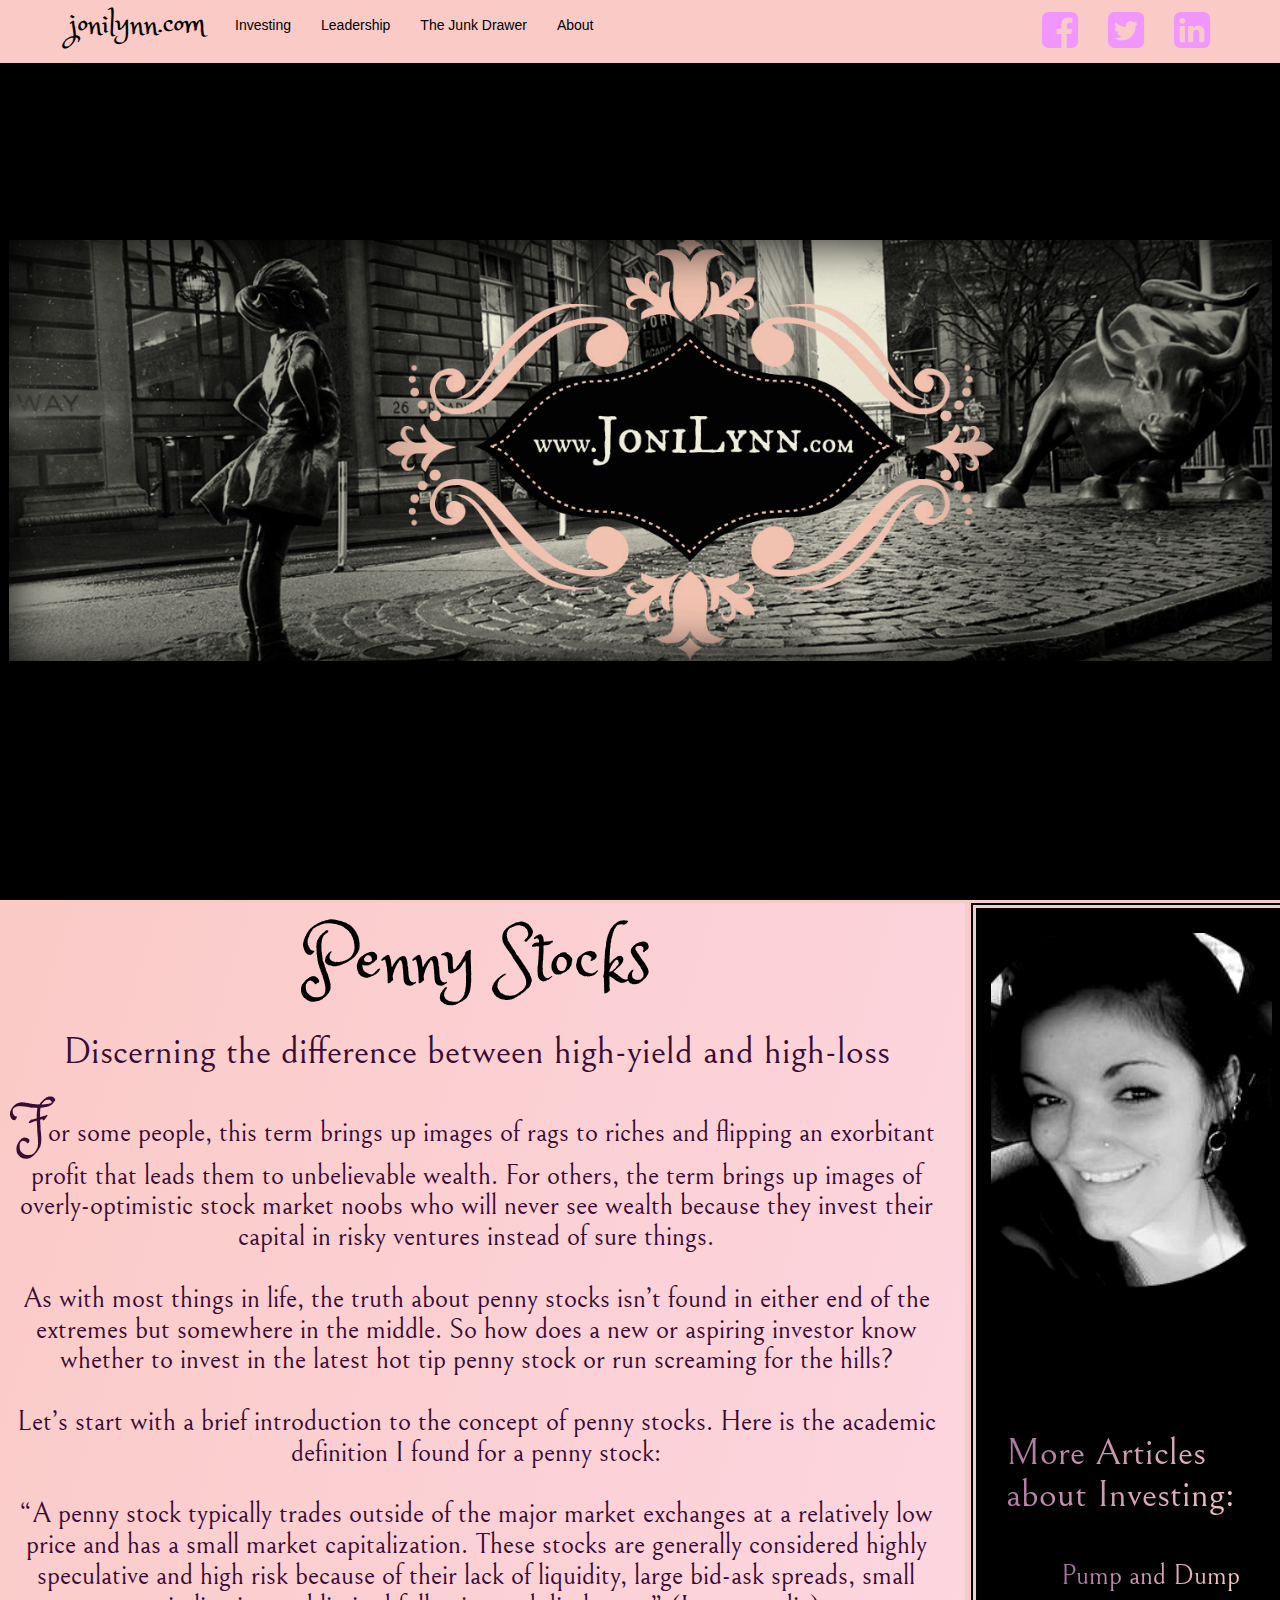
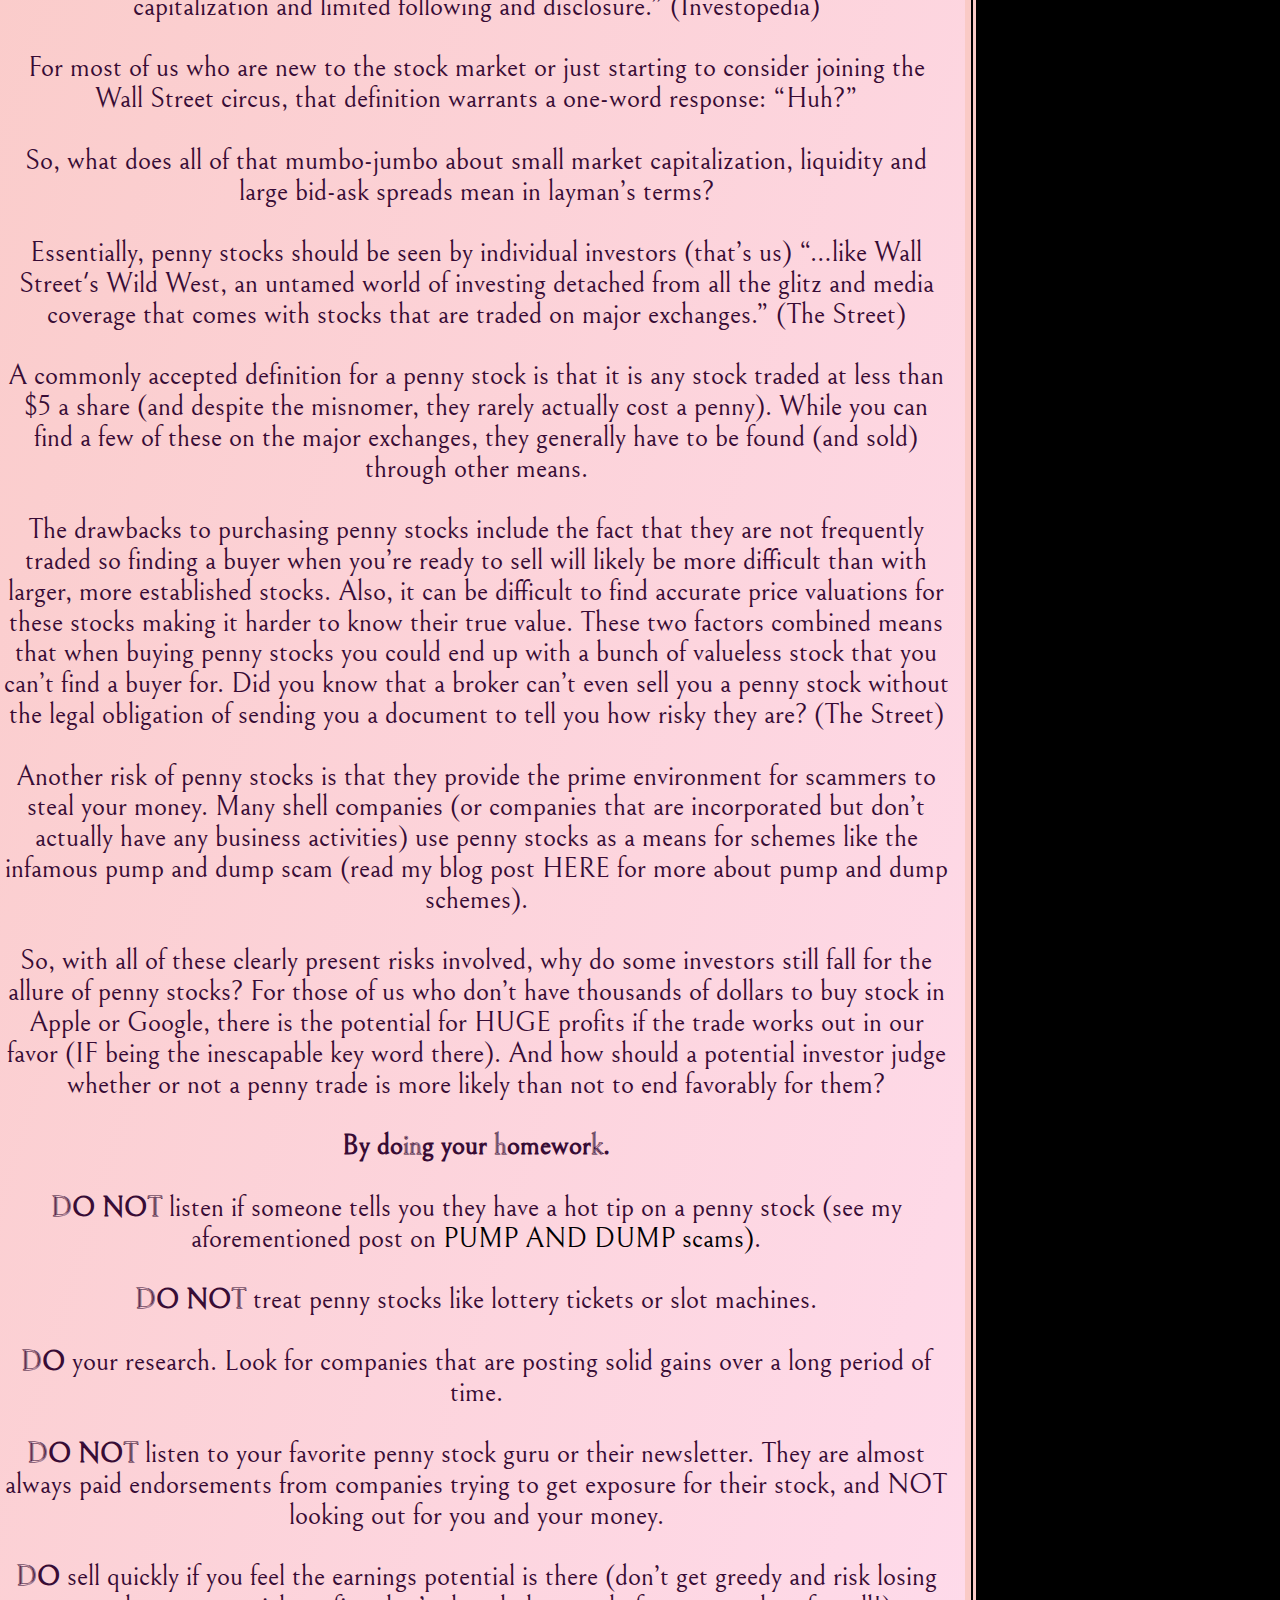
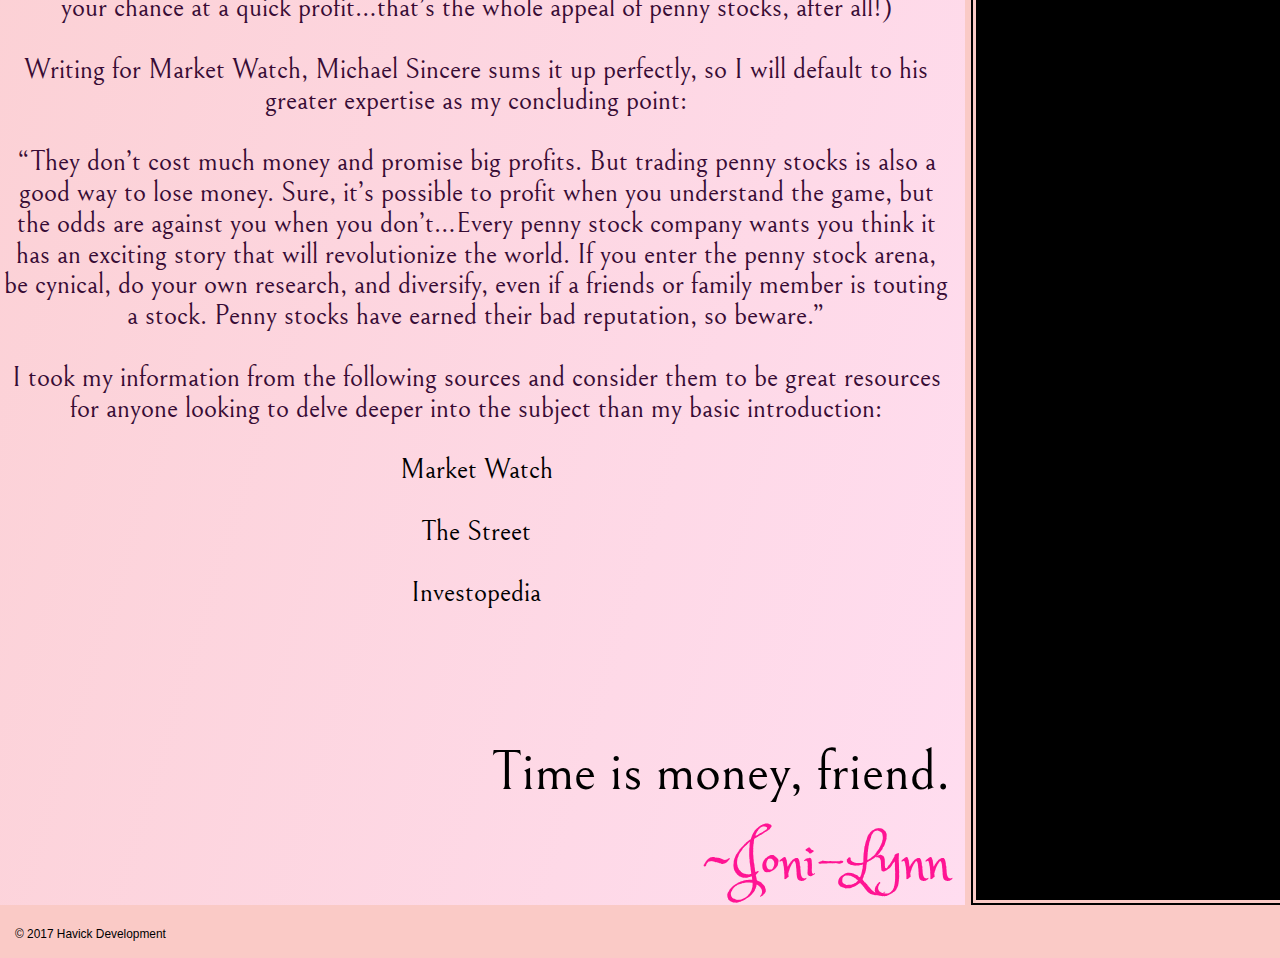
==== investing.html @ 5484510c "initial push of website to gh" ====
<!--
,,             ,,   ,        ,,                 ,,                       ,,   
||           ' ||  ||        ||                 ||      _   ;     '      ||   
||/|, \\ \\ \\ || =||=       ||/|, '\\/\\       ||/\\  < \, \\/\ \\  _-_ ||/\ 
|| || || || || ||  ||        || ||  || ;'       || ||  /-|| || | || ||   ||_< 
|| |' || || || ||  ||        || |'  ||/         || || (( || || | || ||   || | 
\\/   \\/\\ \\ \\  \\,       \\/    |/          \\ |/  \/\\ \\/  \\ \\,/ \\,\ 
                                   (              _/                          
                                    -_-                                       -->


<!DOCTYPE html>
<html lang="en">
  <head>
    <meta charset="utf-8">
    <meta http-equiv="X-UA-Compatible" content="IE=edge">
    <meta name="viewport" content="width=device-width, initial-scale=1">
    <!-- The above 3 meta tags *must* come first in the head; any other head content must come *after* these tags -->
    <meta name="description" content="">
    <meta name="author" content="">
    <link rel="icon" href="img/favicon.ico">

    <title>Joni-Lynn</title>

    <!-- Bootstrap core CSS -->
   <link href="https://maxcdn.bootstrapcdn.com/bootstrap/3.3.7/css/bootstrap.min.css" rel="stylesheet" integrity="sha384-BVYiiSIFeK1dGmJRAkycuHAHRg32OmUcww7on3RYdg4Va+PmSTsz/K68vbdEjh4u" crossorigin="anonymous">

    <!-- IE10 viewport hack for Surface/desktop Windows 8 bug -->
    <link href="css/ie10-viewport-bug-workaround.css" rel="stylesheet">

    <!-- Custom styles for this template -->
    <link href="css/about.css" rel="stylesheet">
    <link href="https://maxcdn.bootstrapcdn.com/font-awesome/4.7.0/css/font-awesome.min.css" rel="stylesheet" integrity="sha384-wvfXpqpZZVQGK6TAh5PVlGOfQNHSoD2xbE+QkPxCAFlNEevoEH3Sl0sibVcOQVnN" crossorigin="anonymous"> 
    <link href="https://fonts.googleapis.com/css?family=Bellefair|Special+Elite|Shadows+Into+Light|Princess+Sofia" rel="stylesheet">
  
  </head>

  <body>
    <nav class="navbar navbar-fixed-top navbar-light">
      <div class="container">
        <div class="navbar-header">
          <button type="button" class="navbar-toggle collapsed" data-toggle="collapse" data-target="#navbar" aria-expanded="false" aria-controls="navbar">
            <span class="sr-only">Toggle navigation</span>
            <span class="icon-bar"></span>
            <span class="icon-bar"></span>
            <span class="icon-bar"></span>
          </button>
          <a class="navbar-brand" href="index.html">jonilynn.com</a>
        </div>
        <div id="navbar" class="collapse navbar-collapse">
          <ul class="nav navbar-nav">
            <li><a href="investing.html">Investing</a></li>
            <li><a href="leadership.html" class="active">Leadership</a></li>
            <li><a href="junkdrawer.html">The Junk Drawer</a></li>
            <li><a href="about.html">About</a></li>
          </ul>
             <ul class="nav navbar-nav navbar-right social">
                <li><a href="https://www.facebook.com/joni.mars.71" target="_blank"><i class="fa fa-lg fa-facebook-square fa-3x"></i></a></li>
                <li><a href="https://twitter.com/jonilynnmars?lang=en" target="_blank"><i class="fa fa-lg fa-twitter-square fa-3x"></i></a></li>
                <li><a href="https://www.linkedin.com/in/joni-mars-4b9910145/" target="_blank"><i class="fa fa-lg fa-linkedin-square fa-3x"></i></a></li>
            </ul>
        </div><!-- /.nav-collapse -->
      </div><!-- /.container -->
    </nav><!-- /.navbar -->
      
    <div class="site-container">
        <div class="land">

            
        </div>
        <div class = "row">
        <div class="col-lg-9 col-sm-12 main faded">

            <h1 class = "text-center about">Penny Stocks</h1>
            <h2 class = "text-center header">Discerning the difference between high-yield and high-loss<br />
           
           
            <p class="intro text-center">
  For some people, this term brings up images of rags to riches and flipping an exorbitant profit that leads them to unbelievable wealth.  For others, the term brings up images of overly-optimistic stock market noobs who will never see wealth because they invest their capital in risky ventures instead of sure things.  <br><br>
  As with most things in life, the truth about penny stocks isn’t found in either end of the extremes but somewhere in the middle.  So how does a new or aspiring investor know whether to invest in the latest hot tip penny stock or run screaming for the hills?<br><br>
  Let’s start with a brief introduction to the concept of penny stocks.  Here is the academic definition I found for a penny stock:<br><br>
    “A penny stock typically trades outside of the major market exchanges at a relatively       low price and has a small market capitalization. These stocks are generally considered      highly speculative and high risk because of their lack of liquidity, large bid-ask spreads,       small capitalization and limited following and disclosure.” (Investopedia)<br><br>
  For most of us who are new to the stock market or just starting to consider joining the Wall Street circus, that definition warrants a one-word response: “Huh?”<br><br>
  So, what does all of that mumbo-jumbo about small market capitalization, liquidity and large bid-ask spreads mean in layman’s terms?<br><br>
  Essentially, penny stocks should be seen by individual investors (that’s us) “…like Wall Street's Wild West, an untamed world of investing detached from all the glitz and media coverage that comes with stocks that are traded on major exchanges.” (The Street)  <br><br>
  A commonly accepted definition for a penny stock is that it is any stock traded at less than $5 a share (and despite the misnomer, they rarely actually cost a penny).  While you can find a few of these on the major exchanges, they generally have to be found (and sold) through other means.<br><br>
  The drawbacks to purchasing penny stocks include the fact that they are not frequently traded so finding a buyer when you’re ready to sell will likely be more difficult than with larger, more established stocks.  Also, it can be difficult to find accurate price valuations for these stocks making it harder to know their true value.  These two factors combined means that when buying penny stocks you could end up with a bunch of valueless stock that you can’t find a buyer for.  Did you know that a broker can’t even sell you a penny stock without the legal obligation of sending you a document to tell you how risky they are? (The Street)<br><br>
  Another risk of penny stocks is that they provide the prime environment for scammers to steal your money.  Many shell companies (or companies that are incorporated but don’t actually have any business activities) use penny stocks as a means for schemes like the infamous pump and dump scam (read my blog post HERE for more about pump and dump schemes).  <br><br>
  So, with all of these clearly present risks involved, why do some investors still fall for the allure of penny stocks?  For those of us who don’t have thousands of dollars to buy stock in Apple or Google, there is the potential for HUGE profits if the trade works out in our favor (IF being the inescapable key word there).
  And how should a potential investor judge whether or not a penny trade is more likely than not to end favorably for them?  <br><br>
  <strong>By doing your homework.</strong><br><br>
  <strong>DO NOT</strong> listen if someone tells you they have a hot tip on a penny stock (see my   aforementioned post on <a href="../blog/pennystocks.html"> PUMP AND DUMP scams)</a>.<br><br>
  <strong>DO NOT</strong> treat penny stocks like lottery tickets or slot machines.  <br><br>
  <strong>DO</strong> your research.  Look for companies that are posting solid gains over a long period of time.<br><br>
  <strong>DO NOT</strong> listen to your favorite penny stock guru or their newsletter.  They are almost always  paid endorsements from companies trying to get exposure for their stock, and NOT looking out  for you and your money.<br><br>
  <strong>DO</strong> sell quickly if you feel the earnings potential is there (don’t get greedy and risk losing your  chance at a quick profit…that’s the whole appeal of penny stocks, after all!)<br><br>
  Writing for Market Watch, Michael Sincere sums it up perfectly, so I will default to his greater expertise as my concluding point:<br><br>
    “They don’t cost much money and promise big profits. But trading penny stocks is also a good way to lose money.  Sure, it’s possible to profit when you understand the game, but the odds are against you when you don’t…Every penny stock company wants you think it has an exciting story that will revolutionize the world. If you enter the penny stock arena, be cynical, do your own research, and diversify, even if a friends or family  member is touting a stock. Penny stocks have earned their bad reputation, so beware.”<br><br>


 I took my information from the following sources and consider them to be great resources for anyone looking to delve deeper into the subject than my basic introduction:<br><br>
<a href="http://www.marketwatch.com/story/10-ways-to-trade-penny-stocks-2012-02-03" target="_blank">Market Watch</a><br><br>
<a href="https://www.thestreet.com/story/11260181/2/penny-stocks.html" target="_blank"> The Street</a><br><br>
<a href="http://www.investopedia.com/terms/p/pennystock.asp" target="_blank">Investopedia</a><br><br>

 
  
  
  <br><br>  
            
                <h2 class="pull-right sig" style="color:black; font-family:Bellefair;">Time is money, friend.</h2>
            <h1 class="pull-right sig">~Joni-Lynn</h1>
 
            
        </div>
        <div class = "col-lg-3 right hidden-xs" align="center" >
            <img src="img/jonibw.jpg" class="img-responsive resize">
            
            <div class = "col-lg-12 text-center promo">
                <h1 class=" promo fadedtextreverse">
                        More Articles about Investing:</h1>
                <div class="col-lg-12 title"  >
                    <ul>
                    <a href="blog/investing/pumpndump.html">
                        <li><h2 class="promo-sub fadedtextreverse text-center">Pump and Dump</h2></li>
                 </a>
                         <!-- <a href="#">
                        <li><h2 class="promo-sub fadedtextreverse text-center">Another Title</h2></li>
                 </a>
                         <a href="#">
                        <li><h2 class="promo-sub fadedtextreverse text-center">Another Title</h2></li>
                 </a>
                         <a href="#">
                        <li><h2 class="promo-sub fadedtextreverse text-center">Another Title</h2></li>
                 </a>
                         <a href="#">
                        <li><h2 class="promo-sub fadedtextreverse text-center">Another Title</h2></li>
                 </a>
                         <a href="#">
                        <li><h2 class="promo-sub fadedtextreverse text-center">Another Title</h2></li>
                 </a>
                         <a href="#">
                        <li><h2 class="promo-sub fadedtextreverse text-center">Another Title</h2></li>
                 </a> -->
                    </ul>
                </div>
        
                
            </div>
        </div>
            
        </div> <!--row-->
     

      <footer>
        <small>&copy; 2017 Havick Development</small>
      </footer>

    </div><!--/.container-->


    <!-- Bootstrap core JavaScript
    ================================================== -->
    <!-- Placed at the end of the document so the pages load faster -->
    <script src="https://ajax.googleapis.com/ajax/libs/jquery/1.12.4/jquery.min.js"></script>
    <script>window.jQuery || document.write('<script src="../../assets/js/vendor/jquery.min.js"><\/script>')</script>
    <script src="https://maxcdn.bootstrapcdn.com/bootstrap/3.3.7/js/bootstrap.min.js" integrity="sha384-Tc5IQib027qvyjSMfHjOMaLkfuWVxZxUPnCJA7l2mCWNIpG9mGCD8wGNIcPD7Txa" crossorigin="anonymous"></script>
   
     <script src="js/havick.js"></script>
  </body>
</html>
---- css/ie10-viewport-bug-workaround.css ----
@-ms-viewport     { width: device-width; }
@-o-viewport      { width: device-width; }
@viewport         { width: device-width; }
---- css/about.css ----
/*
,,             ,,   ,        ,,                 ,,                       ,,   
||           ' ||  ||        ||                 ||      _   ;     '      ||   
||/|, \\ \\ \\ || =||=       ||/|, '\\/\\       ||/\\  < \, \\/\ \\  _-_ ||/\ 
|| || || || || ||  ||        || ||  || ;'       || ||  /-|| || | || ||   ||_< 
|| |' || || || ||  ||        || |'  ||/         || || (( || || | || ||   || | 
\\/   \\/\\ \\ \\  \\,       \\/    |/          \\ |/  \/\\ \\/  \\ \\,/ \\,\ 
                                   (              _/                          
                                    -_-                                       
*/



body {


color: black;
background: black;}

footer {
  padding: 15px;
    background: #facac6;
}




.fd-fade1 {
  width: 240px;
  height: 240px;
  background-image: url(../img/jonibw.jpg)
}
.fd-fade2 {
  width: 240px;
  height: 160px;
  background-image: url(http://i.imgur.com/l1YVUSu.jpg)
}
.fd-fade3 {
  width: 240px;
  height: 152px;
  background-image: url(http://i.imgur.com/6XO7ueG.jpg)
}

/*hide all the images, so background image shows*/
img.fd-img1 {
  display: none;
}
img.fd-img2 {
  display: none;
}
img.fd-img3 {
  display: none;
}

.land{
    background:url('../img/land.jpg')no-repeat center center fixed;
   
    height:100vh;
}



.main{
   

    border-style:solid;
    border-color: #facac6;
}

.right{
    background:black;
    height:inherit;
    border: 8px;
    border-color: #facac6;
    border-style:double;
    color:aliceblue;
    padding-top: 25px;
    
}

p {
  padding-top:25px;
  font-family: 'Bellefair', serif;
    font-size: 28px;
}



@keyframes move {
0%  { top: 0px; }
20% { top: -50px; }
40% { top: -100px; }
60% { top: -150px; }
80% { top: -200px; }
}

p.intro::first-letter{
    font-family: "Princess Sofia";
    font-size:200%;
    padding-top:10px;
    padding-bottom: 10px;
    
}

.sig{
    font-family: "Princess Sofia";
    font-size: 56px;
    text-align: right;
    color:deeppink;
}

.about{
    font-family: "Princess Sofia",cursive;
    font-size:72px;
    
}

.header{
    font-family:"Bellefair",cursive;
    font-size: 38px;
    color: #380c35;
    
}

.row {
  display: -webkit-box;
  display: -webkit-flex;
  display: -ms-flexbox;
  display:         flex;
  flex-wrap: wrap;
}
.row > [class*='col-'] {
  display: flex;
  flex-direction: column;
}

.navbar{
    background: #facac6;
    
}

a {
    color:black;
}

.navbar-brand{
    font-family: "Princess Sofia", cursive;
    text-align: left;
    font-size:32px;
}

.active{
    background:#facac6;
}

 a:hover{
background:#facac6;
    color:black;
     text-decoration: none;
}

ul.nav a:hover { 
    color: black; 
    background:#facac6;
}

.promo  {
    font-family:"Bellefair", cursive;
    font-size:38px;
    padding-top:50px;
    color:black;
    text-align:left;
    
}

.promo-sub  {
    font-family:"Bellefair", cursive;
    font-size:28px;
    border-bottom: solid;
    color:black;
    text-align:left;
}
ul.nav a:visited{
    background:#facac6;
    color:black;
     text-decoration: none;
    box-shadow: none;
}

ul.nav.social a, ul.nav.social a:active  {
    color:#f196ff;
    background:none;
    
} 
ul.nav.social a:hover { 
     
    background:none;
}
 
.social .fa-facebook-square:hover {
    color: #4060A5;
}

.social .fa-twitter-square:hover {
    color: #00ABE3;
}

.social .fa-linkedin-square:hover {
    color: #0075B5;
}

.promo a, .promo a:hover, .promo a:active  {
    color:black;
    background:none;
}

.faded{
    
  background: #facac6; 
  background: -webkit-linear-gradient(left top, #facac6, #ffddf0); /* For Safari 5.1 to 6.0 */
  background: -o-linear-gradient(bottom right, #ffddf0, #facac6); /* For Opera 11.1 to 12.0 */
  background: -moz-linear-gradient(bottom right, #ffddf0, #facac6); /* For Firefox 3.6 to 15 */
  background: linear-gradient(to bottom right, #facac6, #ffddf0); /* Standard syntax */
}

.faded-reverse{
  background: #facac6; 
  background: -webkit-linear-gradient(left top, #ffddf0, #facac6); /* For Safari 5.1 to 6.0 */
  background: -o-linear-gradient(bottom right, #facac6,#ffddf0); /* For Opera 11.1 to 12.0 */
  background: -moz-linear-gradient(bottom right, #facac6, #ffddf0); /* For Firefox 3.6 to 15 */
  background: linear-gradient(to bottom right,#ffddf0, #facac6); /* Standard syntax */
}

.fadedtextreverse{
    
  background:  -webkit-linear-gradient(left top, #a36d9f, #facac6);
  -webkit-background-clip: text;
  -webkit-text-fill-color: transparent;
}

.fadedtext{
  background: -webkit-linear-gradient(left top, #facac6, black);
  -webkit-background-clip: text;
  -webkit-text-fill-color: transparent;
}

.title{
    
    border:8px;  
    border-color: #facac6;
}

.right > ul > li > a:hover{
    background:white;
}
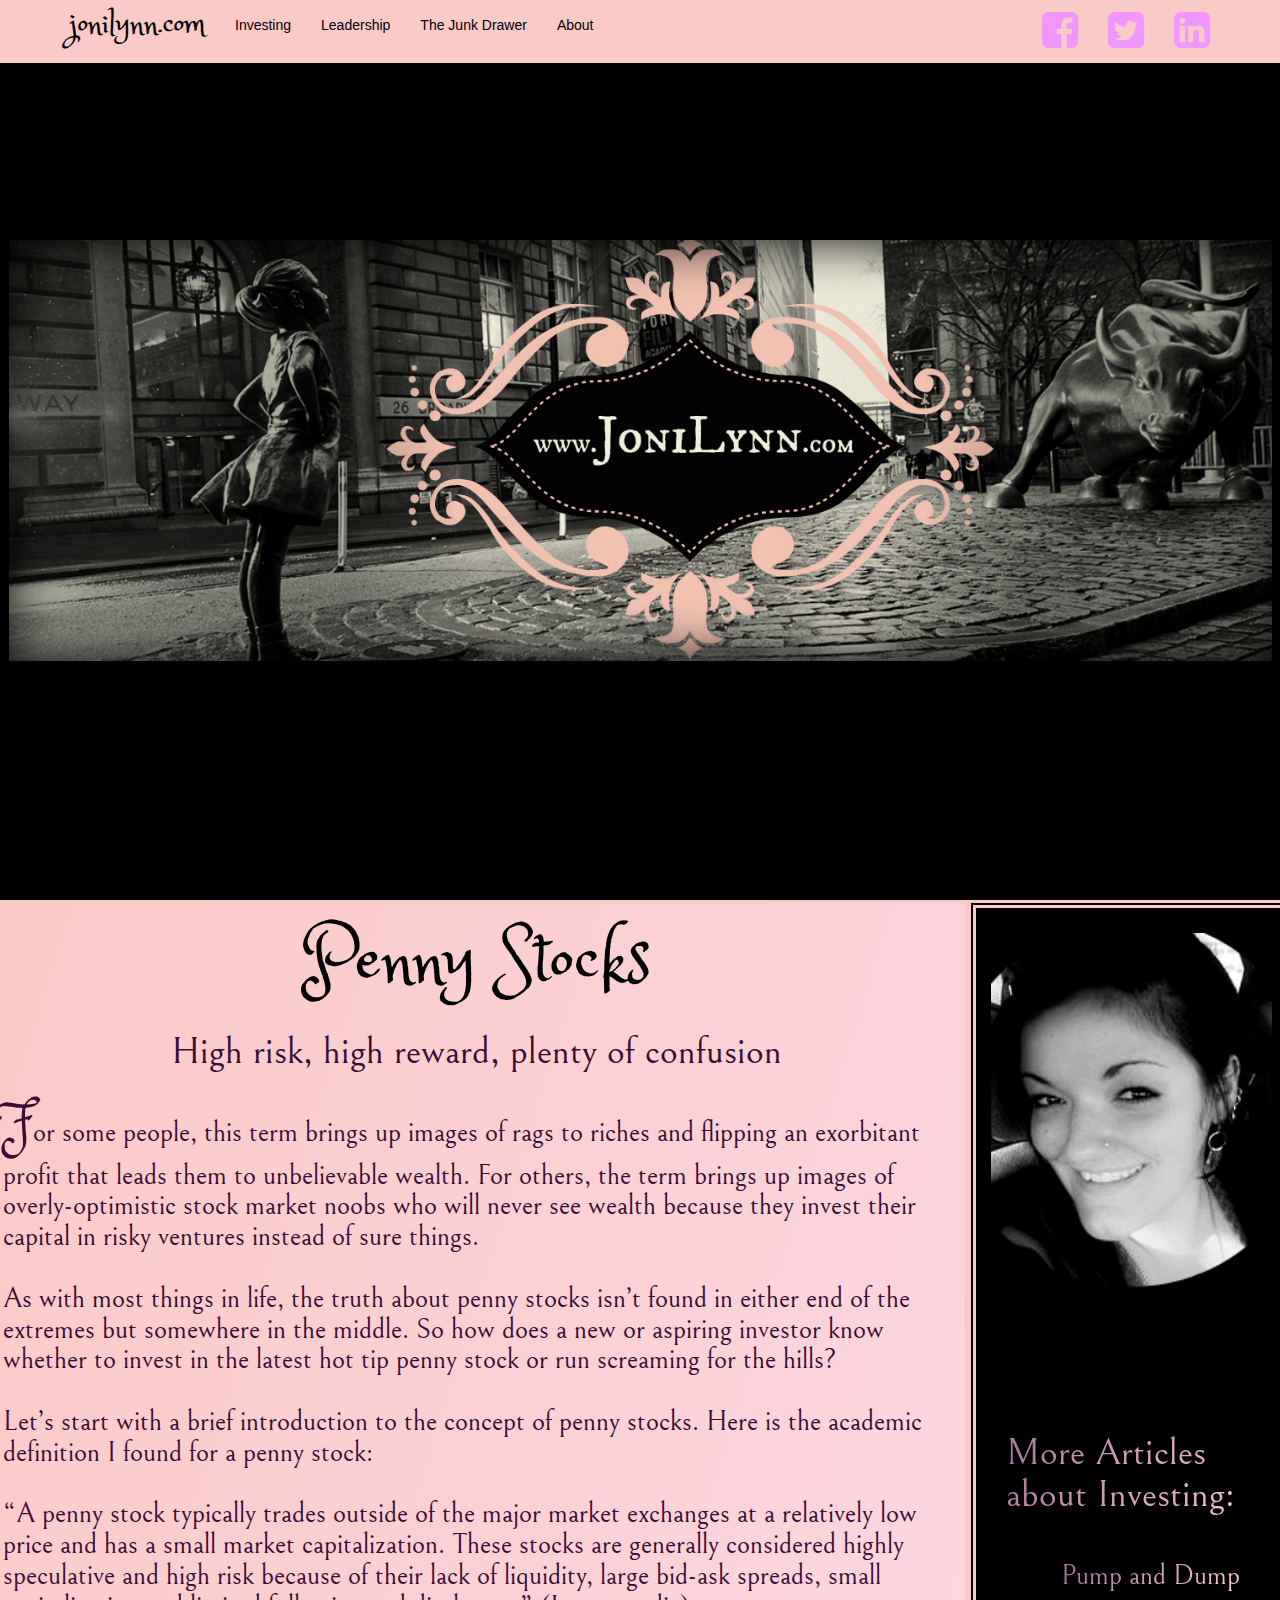
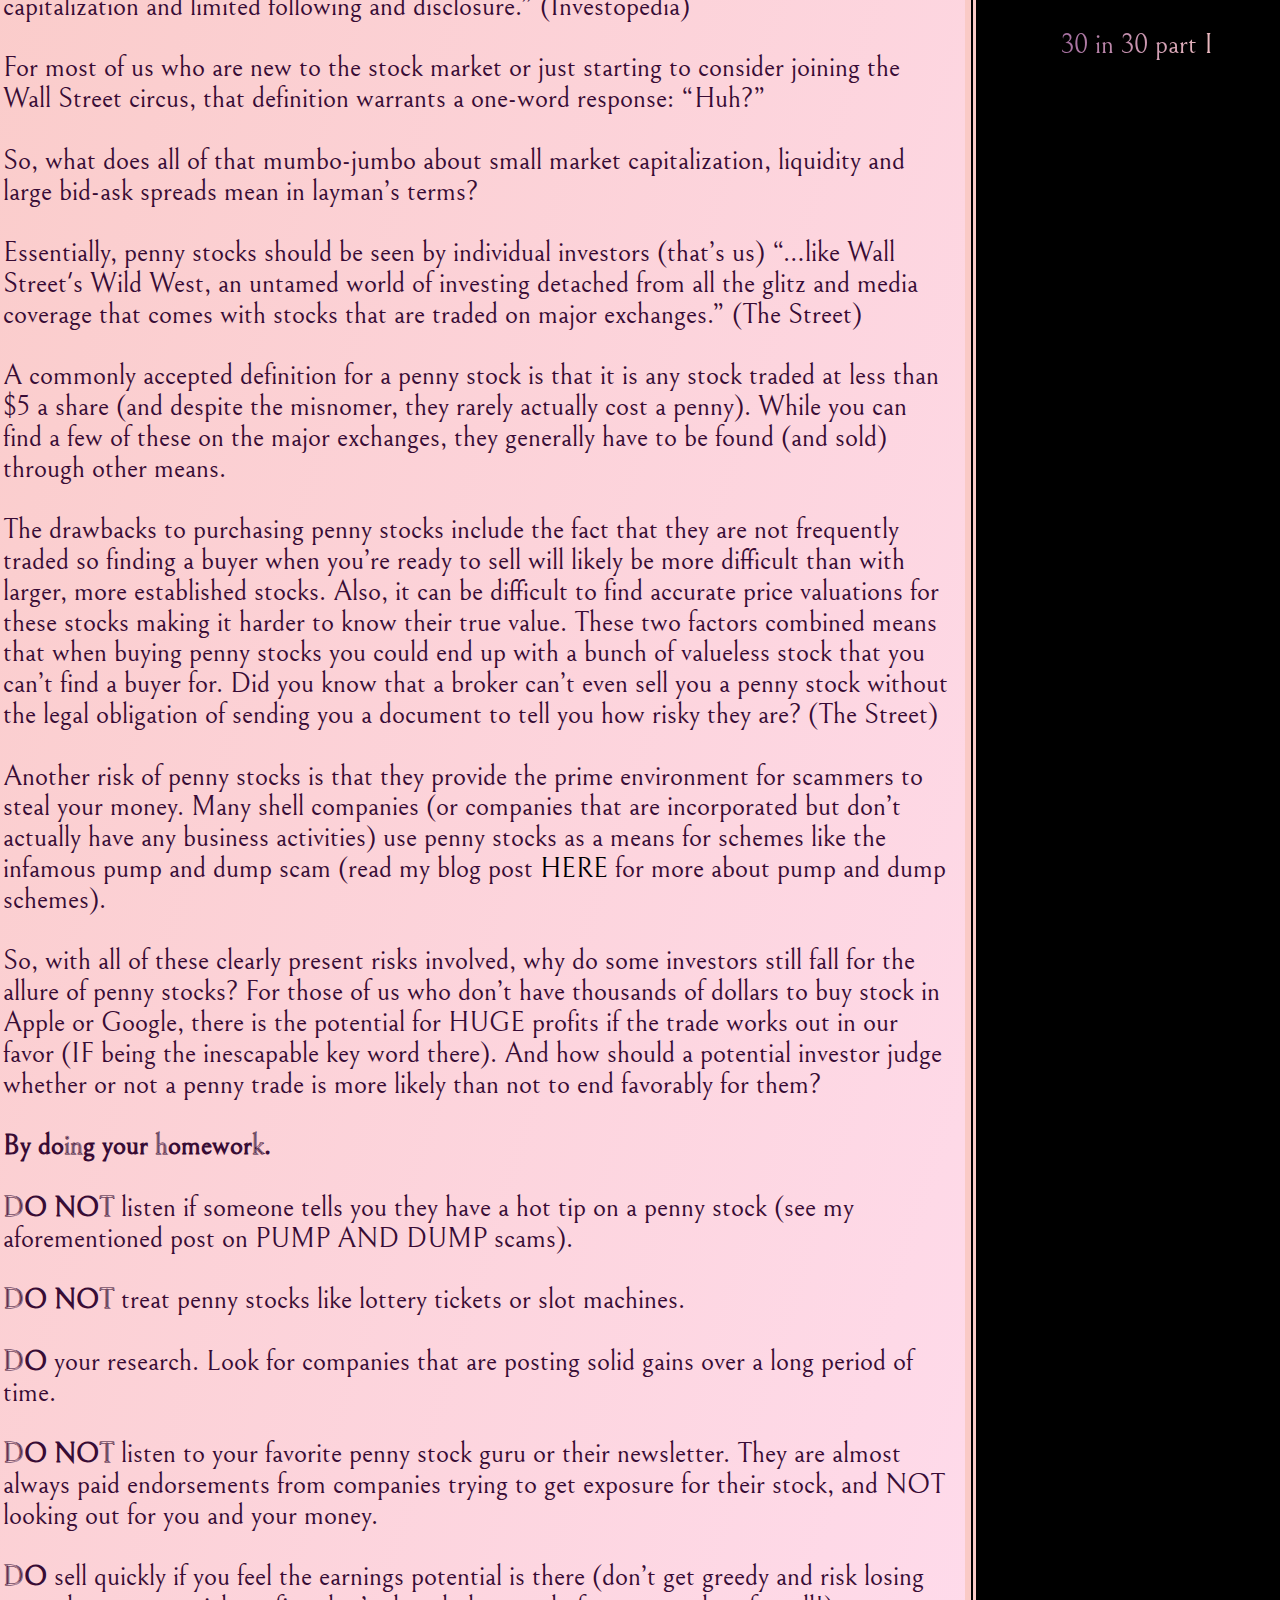
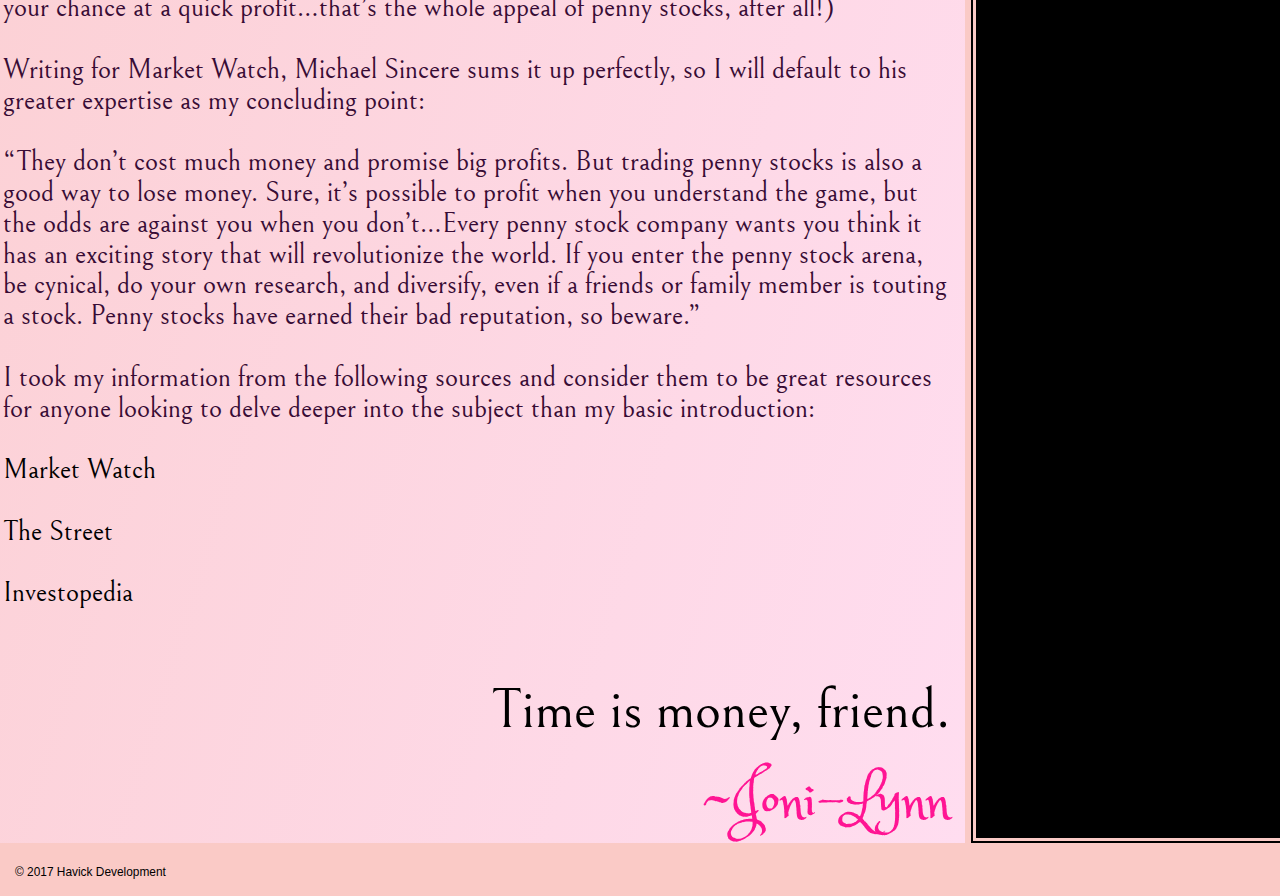
==== commit eda16922: "fix spacing on signature" ====
--- a/investing.html
+++ b/investing.html
@@ -72,10 +72,10 @@
         <div class="col-lg-9 col-sm-12 main faded">
 
             <h1 class = "text-center about">Penny Stocks</h1>
-            <h2 class = "text-center header">Discerning the difference between high-yield and high-loss<br />
+            <h2 class = "text-center header">High risk, high reward, plenty of confusion<br />
            
            
-            <p class="intro text-center">
+            <p class="intro text-left">
   For some people, this term brings up images of rags to riches and flipping an exorbitant profit that leads them to unbelievable wealth.  For others, the term brings up images of overly-optimistic stock market noobs who will never see wealth because they invest their capital in risky ventures instead of sure things.  <br><br>
   As with most things in life, the truth about penny stocks isn’t found in either end of the extremes but somewhere in the middle.  So how does a new or aspiring investor know whether to invest in the latest hot tip penny stock or run screaming for the hills?<br><br>
   Let’s start with a brief introduction to the concept of penny stocks.  Here is the academic definition I found for a penny stock:<br><br>
@@ -85,11 +85,11 @@
   Essentially, penny stocks should be seen by individual investors (that’s us) “…like Wall Street's Wild West, an untamed world of investing detached from all the glitz and media coverage that comes with stocks that are traded on major exchanges.” (The Street)  <br><br>
   A commonly accepted definition for a penny stock is that it is any stock traded at less than $5 a share (and despite the misnomer, they rarely actually cost a penny).  While you can find a few of these on the major exchanges, they generally have to be found (and sold) through other means.<br><br>
   The drawbacks to purchasing penny stocks include the fact that they are not frequently traded so finding a buyer when you’re ready to sell will likely be more difficult than with larger, more established stocks.  Also, it can be difficult to find accurate price valuations for these stocks making it harder to know their true value.  These two factors combined means that when buying penny stocks you could end up with a bunch of valueless stock that you can’t find a buyer for.  Did you know that a broker can’t even sell you a penny stock without the legal obligation of sending you a document to tell you how risky they are? (The Street)<br><br>
-  Another risk of penny stocks is that they provide the prime environment for scammers to steal your money.  Many shell companies (or companies that are incorporated but don’t actually have any business activities) use penny stocks as a means for schemes like the infamous pump and dump scam (read my blog post HERE for more about pump and dump schemes).  <br><br>
+  Another risk of penny stocks is that they provide the prime environment for scammers to steal your money.  Many shell companies (or companies that are incorporated but don’t actually have any business activities) use penny stocks as a means for schemes like the infamous pump and dump scam (read my blog post<a href="blog/investing/pumpndump.html"> HERE</a> for more about pump and dump schemes).  <br><br>
   So, with all of these clearly present risks involved, why do some investors still fall for the allure of penny stocks?  For those of us who don’t have thousands of dollars to buy stock in Apple or Google, there is the potential for HUGE profits if the trade works out in our favor (IF being the inescapable key word there).
   And how should a potential investor judge whether or not a penny trade is more likely than not to end favorably for them?  <br><br>
   <strong>By doing your homework.</strong><br><br>
-  <strong>DO NOT</strong> listen if someone tells you they have a hot tip on a penny stock (see my   aforementioned post on <a href="../blog/pennystocks.html"> PUMP AND DUMP scams)</a>.<br><br>
+  <strong>DO NOT</strong> listen if someone tells you they have a hot tip on a penny stock (see my   aforementioned post on PUMP AND DUMP scams).<br><br>
   <strong>DO NOT</strong> treat penny stocks like lottery tickets or slot machines.  <br><br>
   <strong>DO</strong> your research.  Look for companies that are posting solid gains over a long period of time.<br><br>
   <strong>DO NOT</strong> listen to your favorite penny stock guru or their newsletter.  They are almost always  paid endorsements from companies trying to get exposure for their stock, and NOT looking out  for you and your money.<br><br>
@@ -101,7 +101,7 @@
  I took my information from the following sources and consider them to be great resources for anyone looking to delve deeper into the subject than my basic introduction:<br><br>
 <a href="http://www.marketwatch.com/story/10-ways-to-trade-penny-stocks-2012-02-03" target="_blank">Market Watch</a><br><br>
 <a href="https://www.thestreet.com/story/11260181/2/penny-stocks.html" target="_blank"> The Street</a><br><br>
-<a href="http://www.investopedia.com/terms/p/pennystock.asp" target="_blank">Investopedia</a><br><br>
+<a href="http://www.investopedia.com/terms/p/pennystock.asp" target="_blank">Investopedia</a>
 
  
   
@@ -124,10 +124,10 @@
                     <a href="blog/investing/pumpndump.html">
                         <li><h2 class="promo-sub fadedtextreverse text-center">Pump and Dump</h2></li>
                  </a>
-                         <!-- <a href="#">
-                        <li><h2 class="promo-sub fadedtextreverse text-center">Another Title</h2></li>
+                         <a href="blog/investing/1of30.html">
+                        <li><h2 class="promo-sub fadedtextreverse text-center">30 in 30 part I</h2></li>
                  </a>
-                         <a href="#">
+                        <!--  <a href="#">
                         <li><h2 class="promo-sub fadedtextreverse text-center">Another Title</h2></li>
                  </a>
                          <a href="#">
